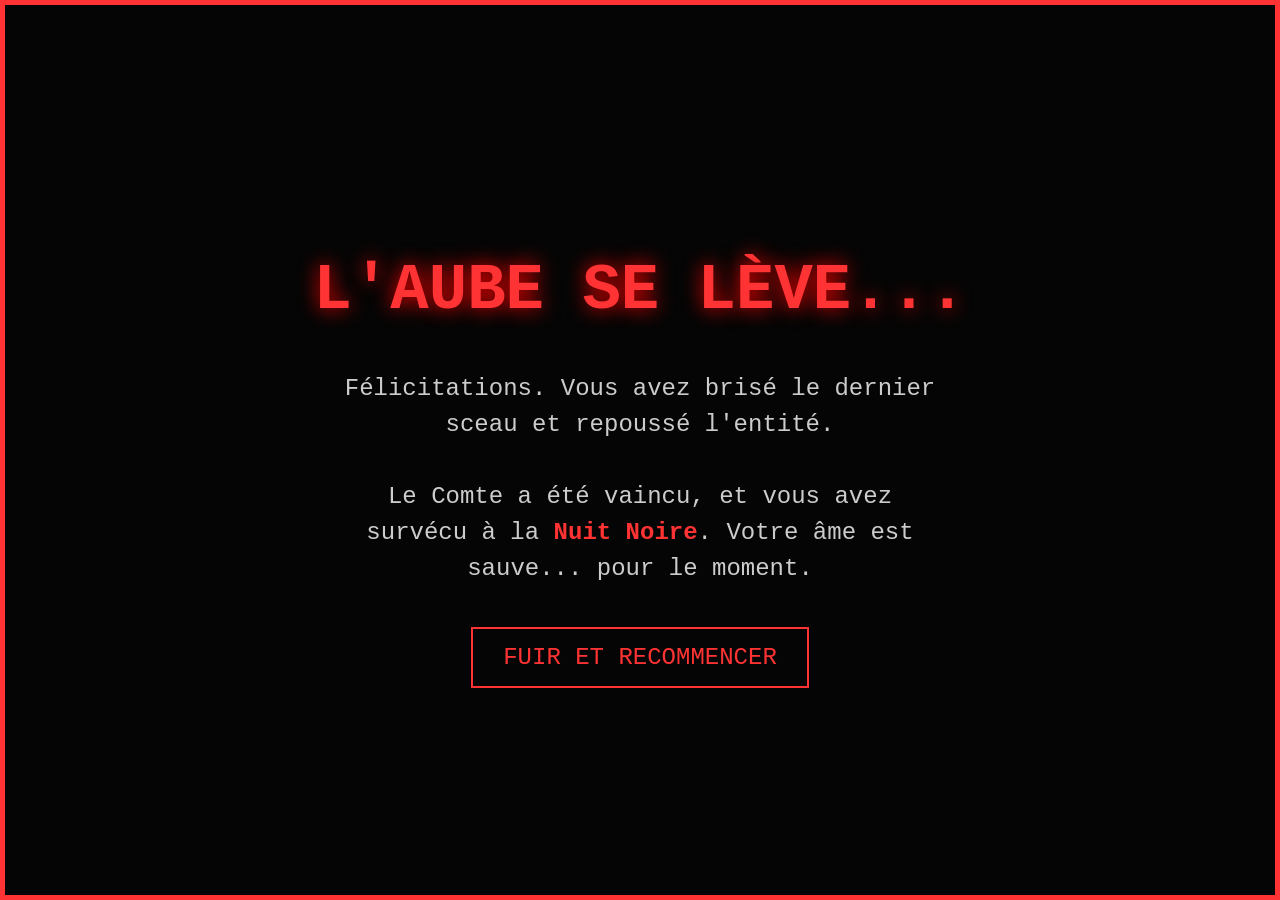
==== php/victoire.html @ fadc8f33 "Add files via upload" ====
<!DOCTYPE html>
<html lang="fr">
<head>
    <meta charset="UTF-8">
    <meta name="viewport" content="width=device-width, initial-scale=1.0">
    <title>GeoPics - Victoire</title>
    <style>
        body {
            background-color: #050505;
            color: #ccc;
            font-family: 'Courier New', Courier, monospace;
            margin: 0;
            height: 100vh;
            display: flex;
            flex-direction: column;
            justify-content: center;
            align-items: center;
            text-align: center;
            border: 5px solid #ff3333;
            box-sizing: border-box;
            overflow: hidden;
        }

        h1 {
            color: #ff3333;
            font-size: 4rem;
            text-shadow: 0 0 20px #ff0000;
            margin-bottom: 20px;
            text-transform: uppercase;
        }

        p {
            font-size: 1.5rem;
            max-width: 600px;
            margin-bottom: 40px;
            line-height: 1.5;
        }

        .highlight {
            color: #ff3333;
            font-weight: bold;
        }

        .btn-action {
            background-color: transparent;
            color: #ff3333;
            border: 2px solid #ff3333;
            padding: 15px 30px;
            font-size: 1.5rem;
            font-family: inherit;
            cursor: pointer;
            text-transform: uppercase;
            text-decoration: none;
            transition: all 0.3s ease;
        }

        .btn-action:hover {
            background-color: #ff3333;
            color: #000;
            box-shadow: 0 0 15px #ff0000;
        }
    </style>
</head>
<body>

<h1>L'Aube se lève...</h1>

<p>
    Félicitations. Vous avez brisé le dernier sceau et repoussé l'entité.
    <br><br>
    Le Comte a été vaincu, et vous avez survécu à la <span class="highlight">Nuit Noire</span>.
    Votre âme est sauve... pour le moment.
</p>

<a href="../index.html" class="btn-action">Fuir et recommencer</a>

</body>
</html>
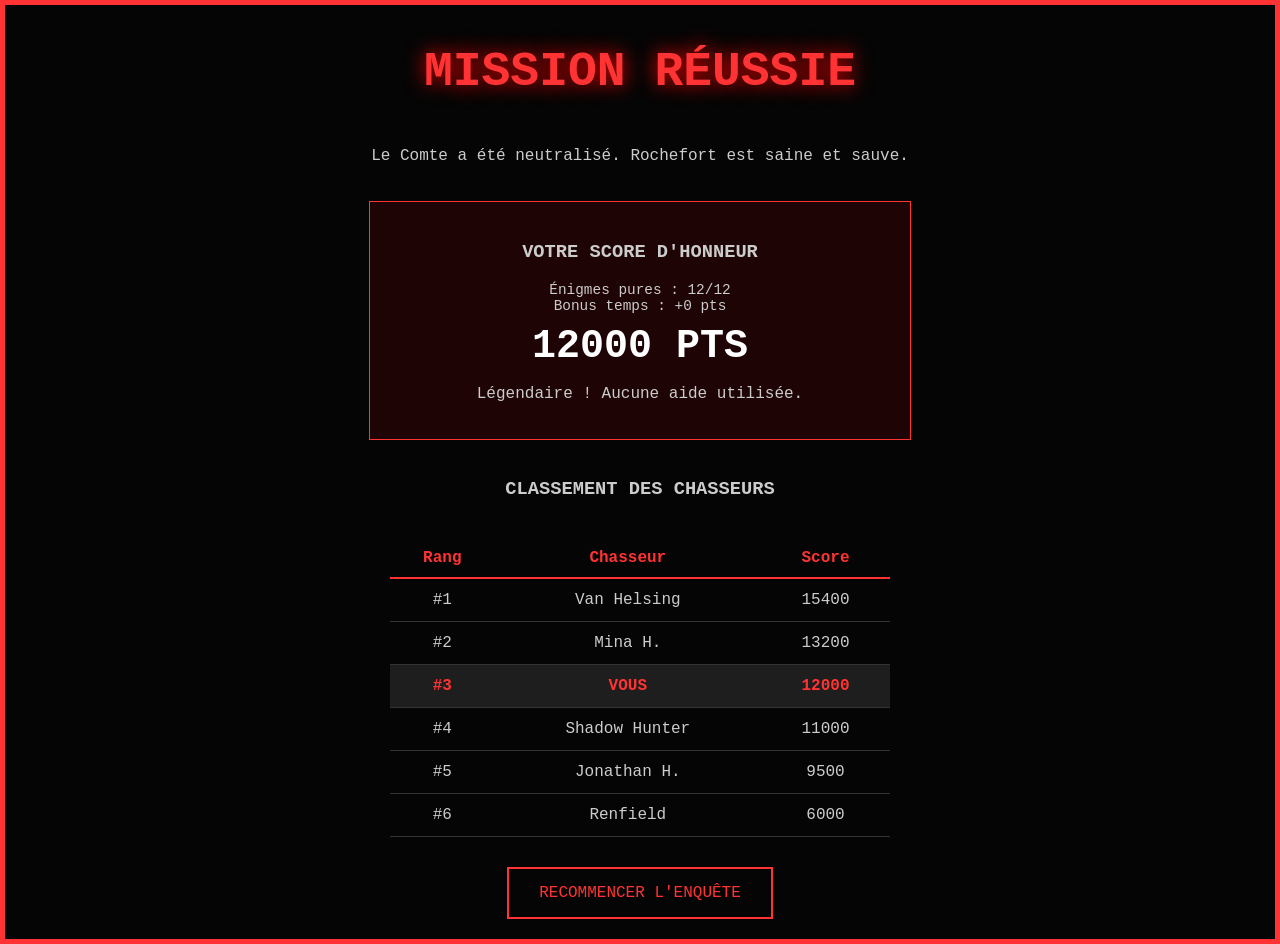
==== commit b1c84d46: "Add files via upload" ====
--- a/php/victoire.html
+++ b/php/victoire.html
@@ -10,69 +10,140 @@
             color: #ccc;
             font-family: 'Courier New', Courier, monospace;
             margin: 0;
-            height: 100vh;
+            min-height: 100vh;
             display: flex;
             flex-direction: column;
-            justify-content: center;
             align-items: center;
             text-align: center;
             border: 5px solid #ff3333;
             box-sizing: border-box;
-            overflow: hidden;
+            padding: 20px;
         }
 
-        h1 {
-            color: #ff3333;
-            font-size: 4rem;
-            text-shadow: 0 0 20px #ff0000;
-            margin-bottom: 20px;
-            text-transform: uppercase;
+        h1 { color: #ff3333; font-size: 3rem; text-shadow: 0 0 20px #ff0000; margin-top: 20px; }
+
+        .stats-container {
+            background: rgba(255, 0, 0, 0.1);
+            border: 1px solid #ff3333;
+            padding: 20px;
+            margin: 20px 0;
+            width: 90%;
+            max-width: 500px;
         }
 
-        p {
-            font-size: 1.5rem;
-            max-width: 600px;
-            margin-bottom: 40px;
-            line-height: 1.5;
+        .ratio-score { font-size: 2.5rem; color: #fff; font-weight: bold; margin: 10px 0; }
+
+        .leaderboard {
+            width: 100%;
+            max-width: 500px;
+            margin-top: 20px;
+            border-collapse: collapse;
         }
 
-        .highlight {
-            color: #ff3333;
-            font-weight: bold;
+        .leaderboard th { border-bottom: 2px solid #ff3333; padding: 10px; color: #ff3333; }
+        .leaderboard td { padding: 12px; border-bottom: 1px solid #333; }
+        .player-row { background: rgba(255, 255, 255, 0.1); color: #ff3333; font-weight: bold; animation: pulse 2s infinite; }
+
+        @keyframes pulse {
+            0% { box-shadow: inset 0 0 5px #ff3333; }
+            50% { box-shadow: inset 0 0 20px #ff3333; }
+            100% { box-shadow: inset 0 0 5px #ff3333; }
         }
 
         .btn-action {
-            background-color: transparent;
+            margin-top: 30px;
+            display: inline-block;
             color: #ff3333;
             border: 2px solid #ff3333;
             padding: 15px 30px;
-            font-size: 1.5rem;
-            font-family: inherit;
-            cursor: pointer;
+            text-decoration: none;
             text-transform: uppercase;
-            text-decoration: none;
-            transition: all 0.3s ease;
-        }
-
-        .btn-action:hover {
-            background-color: #ff3333;
-            color: #000;
-            box-shadow: 0 0 15px #ff0000;
         }
     </style>
 </head>
 <body>
 
-<h1>L'Aube se lève...</h1>
+<h1>MISSION RÉUSSIE</h1>
+<p>Le Comte a été neutralisé. Rochefort est saine et sauve.</p>
 
-<p>
-    Félicitations. Vous avez brisé le dernier sceau et repoussé l'entité.
-    <br><br>
-    Le Comte a été vaincu, et vous avez survécu à la <span class="highlight">Nuit Noire</span>.
-    Votre âme est sauve... pour le moment.
-</p>
+<div class="stats-container">
+    <h3>VOTRE SCORE D'HONNEUR</h3>
+    <div id="stats-details" style="font-size: 0.9rem; margin-bottom: 10px;"></div>
+    <div class="ratio-score" id="final-ratio">0</div>
+    <p id="commentary"></p>
+</div>
 
-<a href="../index.html" class="btn-action">Fuir et recommencer</a>
+<h3>CLASSEMENT DES CHASSEURS</h3>
+<table class="leaderboard">
+    <thead>
+    <tr>
+        <th>Rang</th>
+        <th>Chasseur</th>
+        <th>Score</th>
+    </tr>
+    </thead>
+    <tbody id="leaderboard-body">
+    </tbody>
+</table>
 
+<a href="../index.html" class="btn-action">Recommencer l'enquête</a>
+
+<script>
+    // 1. Récupération des données dans l'URL
+    const params = new URLSearchParams(window.location.search);
+    const timeLeft = parseInt(params.get('time')) || 0;
+    const skips = parseInt(params.get('skips')) || 0;
+
+    // 2. Calcul du Score
+    // Formule : (Temps Restant) + (Points par énigme réussie sans aide)
+    const totalSteps = 12;
+    const cleanSteps = totalSteps - skips;
+    const timeBonus = Math.floor(timeLeft / 10);
+    const stepsBonus = cleanSteps * 1000;
+    const finalScore = timeBonus + stepsBonus;
+
+    // Affichage des détails
+    document.getElementById('stats-details').innerHTML = `
+            Énigmes pures : ${cleanSteps}/${totalSteps}<br>
+            Bonus temps : +${timeBonus} pts
+        `;
+    document.getElementById('final-ratio').innerText = finalScore + " PTS";
+
+    // Commentaire
+    let commentary = "";
+    if (skips === 0) commentary = "Légendaire ! Aucune aide utilisée.";
+    else if (skips < 3) commentary = "Excellent travail d'enquête.";
+    else commentary = "La victoire a eu un prix...";
+    document.getElementById('commentary').innerText = commentary;
+
+    // 3. Faux Classement
+    const fakeData = [
+        { name: "Van Helsing", score: 15400 },
+        { name: "Mina H.", score: 13200 },
+        { name: "Shadow Hunter", score: 11000 },
+        { name: "Jonathan H.", score: 9500 },
+        { name: "Renfield", score: 6000 }
+    ];
+
+    // On ajoute le joueur à la liste
+    fakeData.push({ name: "VOUS", score: finalScore });
+
+    // On trie par score
+    fakeData.sort((a, b) => b.score - a.score);
+
+    // Affichage
+    const tbody = document.getElementById('leaderboard-body');
+    fakeData.forEach((player, index) => {
+        const row = document.createElement('tr');
+        if (player.name === "VOUS") row.className = "player-row";
+
+        row.innerHTML = `
+                <td>#${index + 1}</td>
+                <td>${player.name}</td>
+                <td>${player.score}</td>
+            `;
+        tbody.appendChild(row);
+    });
+</script>
 </body>
 </html>
